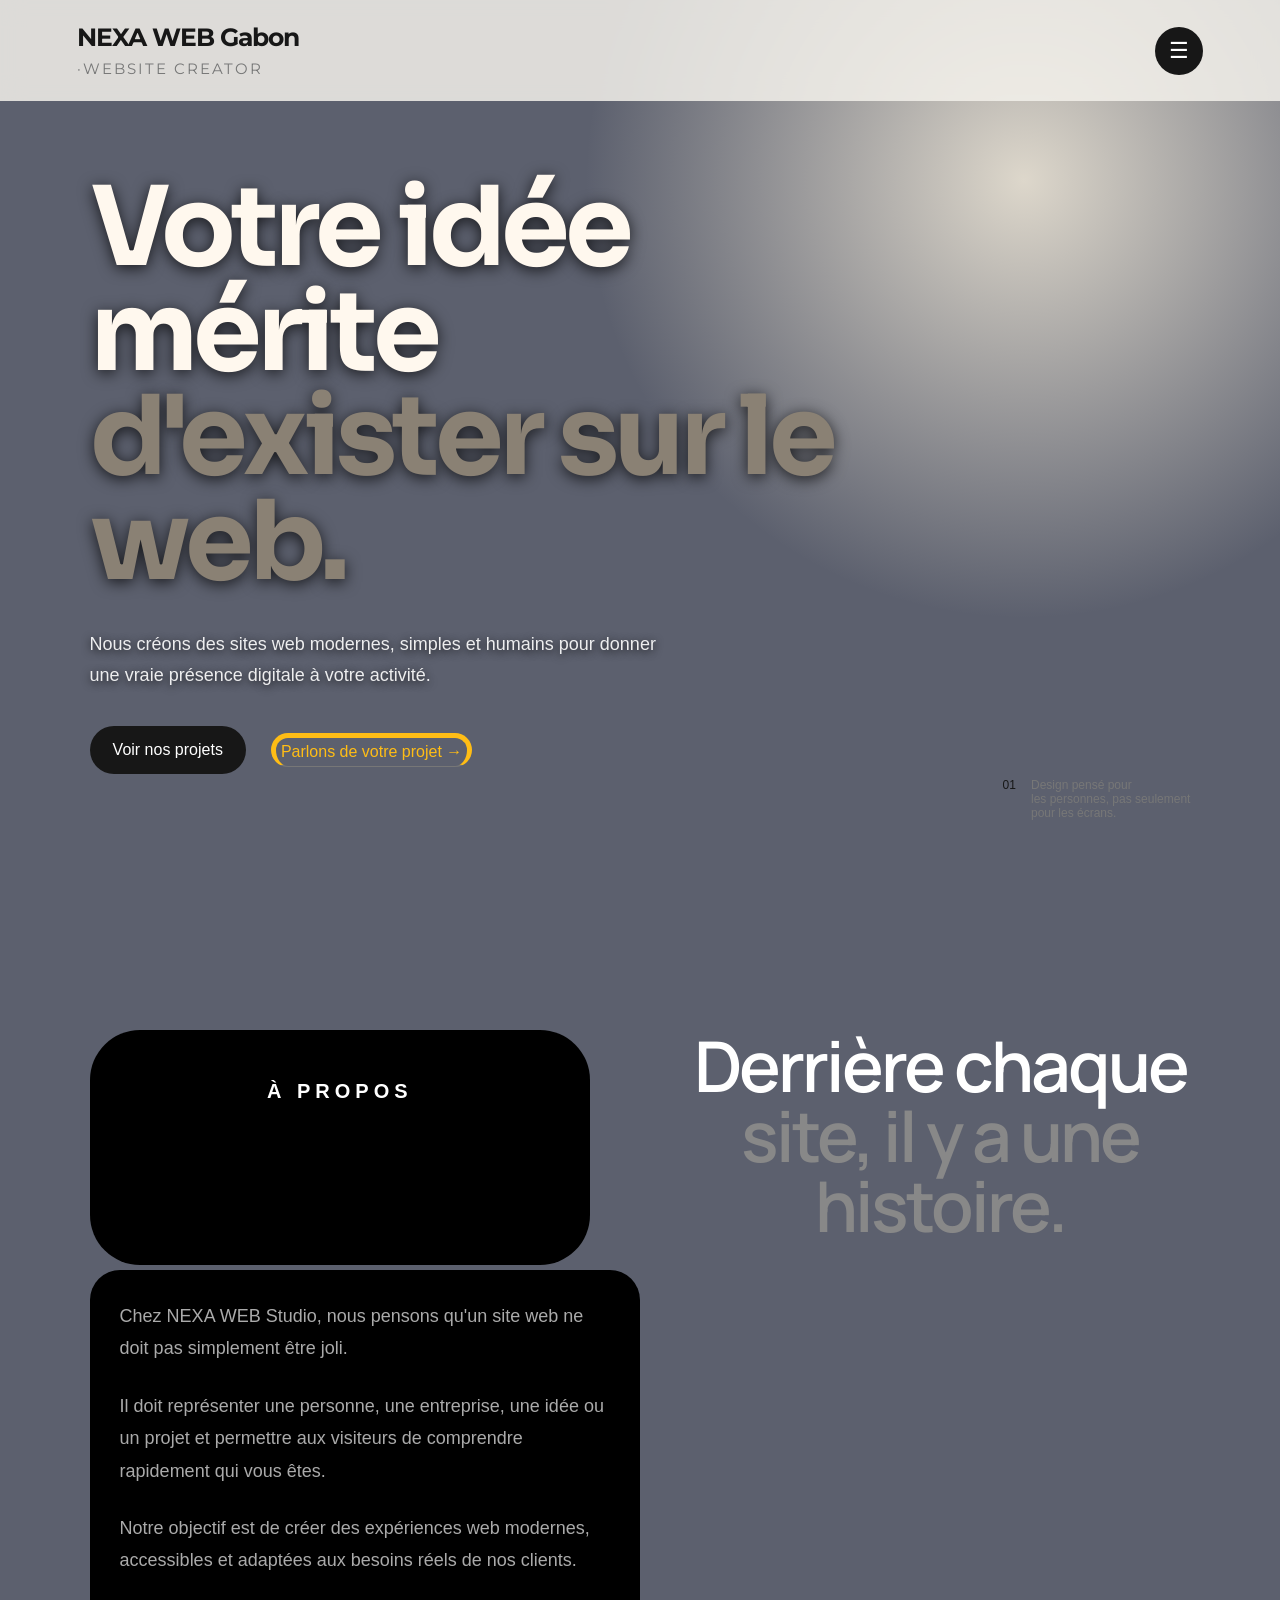
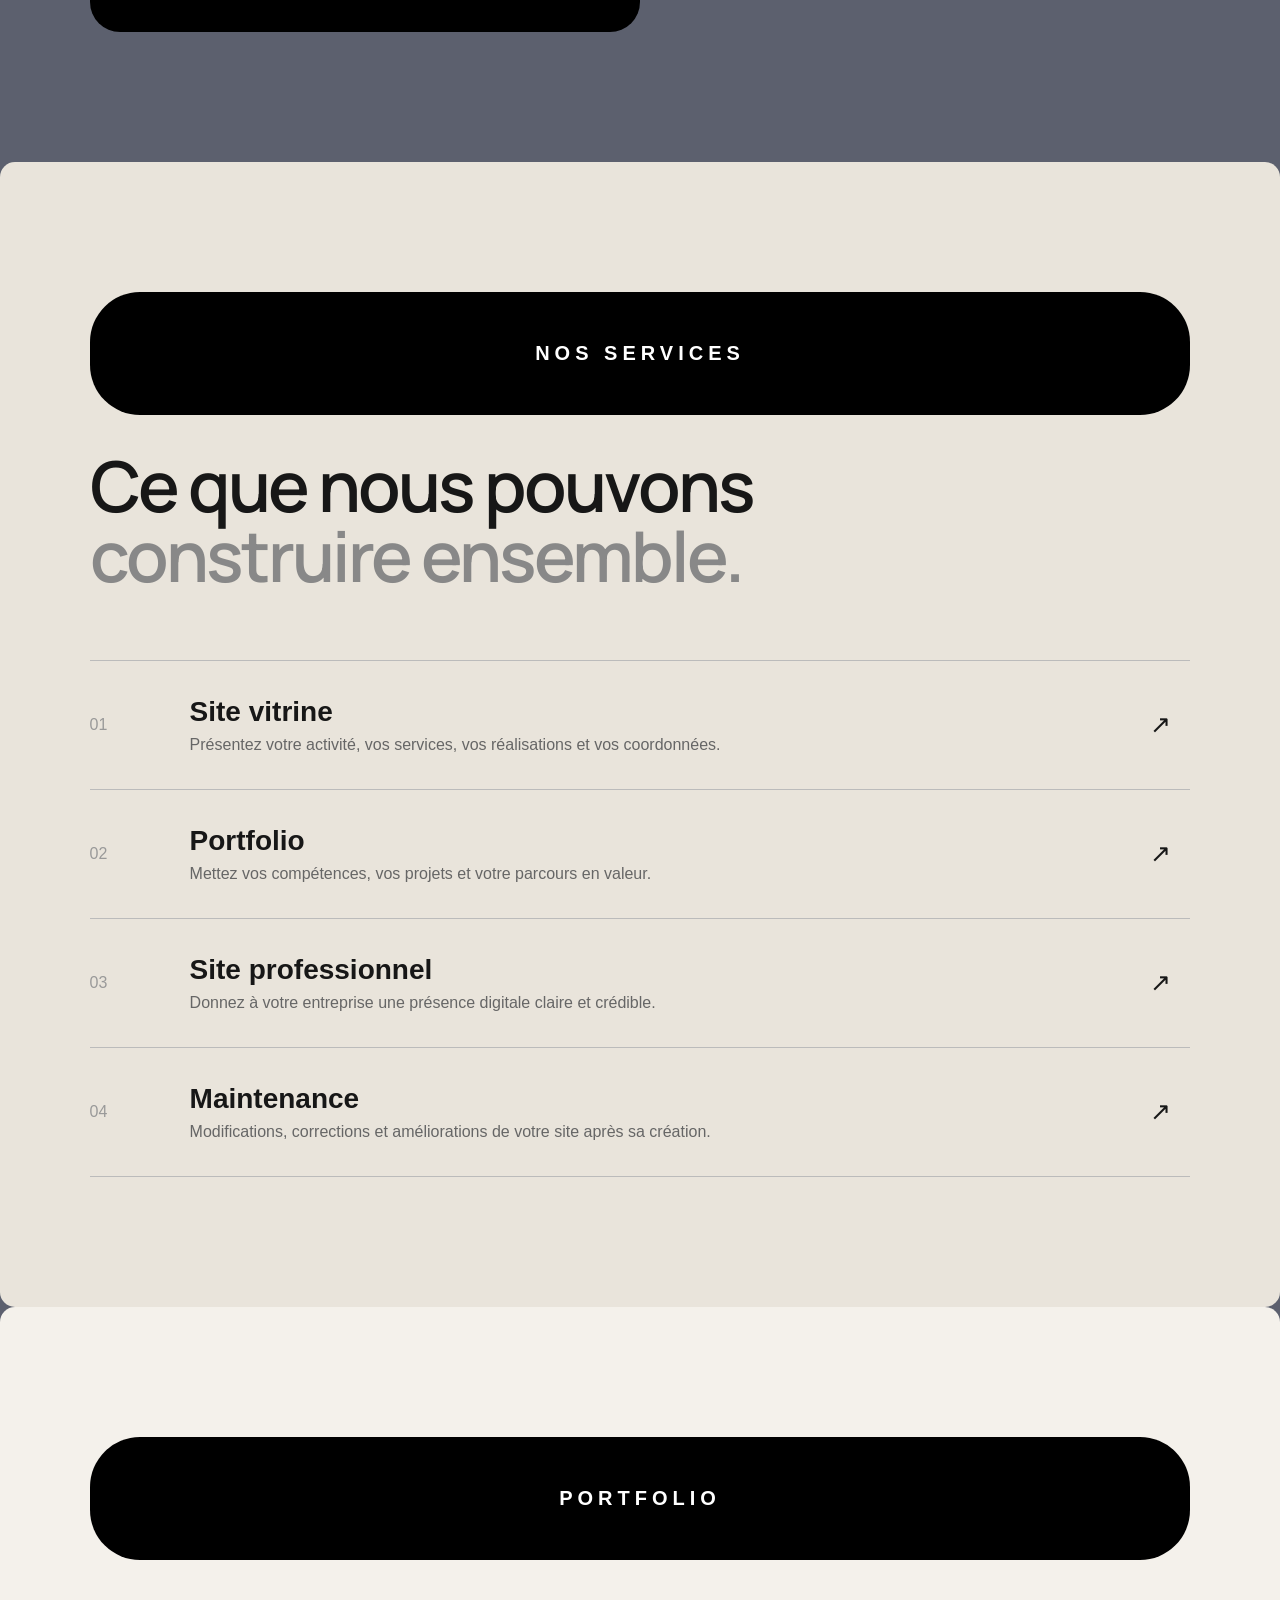
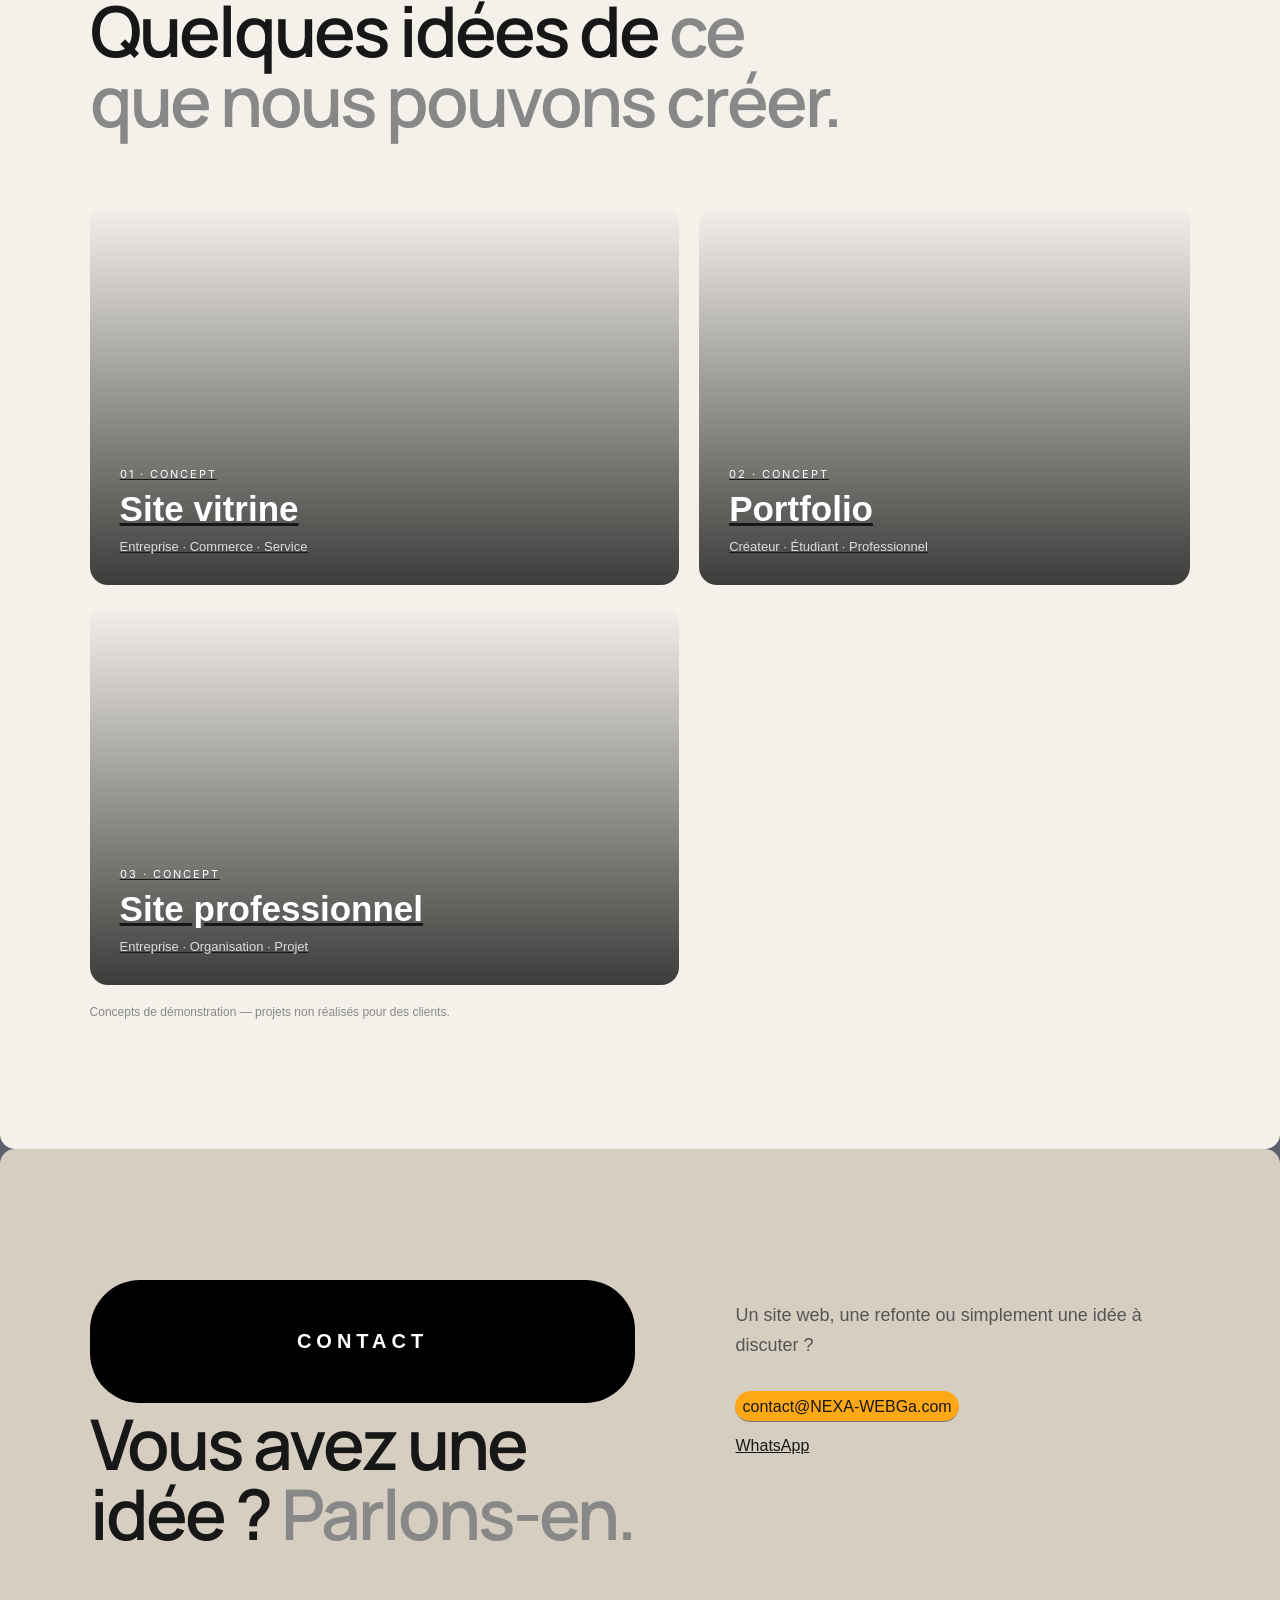
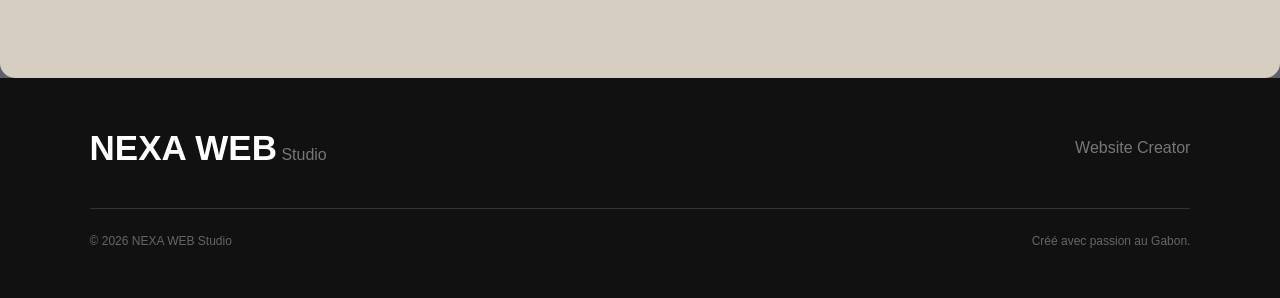
==== index.html @ d73864cb "Add files via upload" ====
<!DOCTYPE html>
<html lang="fr">

<head>
    <meta charset="UTF-8">
    <meta name="viewport" content="width=device-width, initial-scale=1.0">

    <title>NEXA WEB Gabon Studio | Website Creator</title>
<link rel="preconnect" href="https://fonts.googleapis.com">
<link rel="preconnect" href="https://fonts.gstatic.com" crossorigin>

<link href="https://fonts.googleapis.com/css2?family=Inter:wght@400;500;600&family=Manrope:wght@600;700&family=Montserrat:wght@700&family=Sora:wght@700&display=swap" rel="stylesheet">

    <link rel="stylesheet" href="./style.css">
</head>

<body>


<!-- ================= HEADER ================= -->

<header class="header">

    <a href="#accueil" class="logo">
        <strong>NEXA WEB Gabon</strong> <span>·WEBSITE CREATOR</span>
    </a>

    <button class="menu-btn" id="menuBtn" aria-label="Ouvrir le menu">
        ☰
    </button>

</header>


<!-- ================= MENU MOBILE ================= -->

<div class="overlay" id="overlay"></div>

<aside class="side-menu" id="sideMenu">

    <div class="menu-top">

        <div class="menu-logo">
            <strong>NEXA WEB Gabon</strong>
            <span>Studio</span>
        </div>

        <button class="close-btn" id="closeBtn">
            ×
        </button>

    </div>


    <nav>

        <a href="#accueil">
            <span>-</span>
            Accueil
        </a>

        <a href="#apropos">
            <span>-</span>
            À propos
        </a>

        <a href="#services">
            <span>-</span>
            Services
        </a>

        <a href="#portfolio">
            <span>-</span>
            Portfolio
        </a>

        <a href="#contact">
            <span>-</span>
            Contact
        </a>

    </nav>


    <div class="menu-bottom">

        <p>Créons quelque chose<br>qui vous ressemble.</p>

        <a href="#contact">
            Démarrer un projet →
        </a>

    </div>

</aside>


<!-- ================= MAIN ================= -->

<main>


<!-- ================= ACCUEIL ================= -->

<section id="accueil" class="hero">

    <div class="hero-content">
        <h1>
            Votre idée mérite
            <span>d'exister sur le web.</span>
        </h1>

        <p class="hero-text">
            Nous créons des sites web modernes, simples et
            humains pour donner une vraie présence digitale
            à votre activité.
        </p>


        <div class="hero-buttons">

            <a href="#portfolio" class="btn btn-dark">
                Voir nos projets
            </a>

            <a href="#contact" class="text-link">
                Parlons de votre projet →
            </a>

        </div>

    </div>


    <div class="hero-note">

        <span>01</span>

        <p>
            Design pensé pour<br>
            les personnes, pas seulement<br>
            pour les écrans.
        </p>

    </div>

</section>


<!-- ================= À PROPOS ================= -->

<section id="apropos" class="about section">

    <div class="about-content">

            <p class="eyebrow">
                À PROPOS
            </p>

            <h2>
                Derrière chaque
                <span>site, il y a une histoire.</span>
            </h2>
            
        </div>


        <div class="about-text">

            <p>
                Chez NEXA WEB Studio, nous pensons qu'un site web
                ne doit pas simplement être joli.
            </p>

            <p>
                Il doit représenter une personne, une entreprise,
                une idée ou un projet et permettre aux visiteurs
                de comprendre rapidement qui vous êtes.
            </p>

            <p>
                Notre objectif est de créer des expériences
                web modernes, accessibles et adaptées
                aux besoins réels de nos clients.
            </p>
        </div>

    </div>

</section>


<!-- ================= SERVICES ================= -->

<section id="services" class="services section">

    <div class="section-heading">

        <p class="eyebrow">
            NOS SERVICES
        </p>

        <h2>
            Ce que nous pouvons
            <span>construire ensemble.</span>
        </h2>

    </div>


    <div class="services-list">

        <article class="service">

            <span class="service-number">01</span>            

            <div>
                <h3>Site vitrine</h3>

                <p>
                    Présentez votre activité, vos services,
                    vos réalisations et vos coordonnées.
                </p>
            </div>

            <span class="arrow">↗</span>

        </article>


        <article class="service">

            <span class="service-number">02</span>            

            <div>
                <h3>Portfolio</h3>

                <p>
                    Mettez vos compétences, vos projets
                    et votre parcours en valeur.
                </p>
            </div>

            <span class="arrow">↗</span>

        </article>


        <article class="service">

            <span class="service-number">03</span>

            <div>
                <h3>Site professionnel</h3>

                <p>
                    Donnez à votre entreprise une présence
                    digitale claire et crédible.
                </p>
            </div>

            <span class="arrow">↗</span>

        </article>


        <article class="service">

            <span class="service-number">04</span>            

            <div>
                <h3>Maintenance</h3>

                <p>
                    Modifications, corrections et améliorations
                    de votre site après sa création.
                </p>
            </div>

            <span class="arrow">↗</span>

        </article>

    </div>

</section>


<!-- ================= PORTFOLIO ================= -->

<section id="portfolio" class="portfolio section">

    <div class="section-heading">

        <p class="eyebrow">
            PORTFOLIO
        </p>

        <h2>
            Quelques idées de
            <span>ce que nous pouvons créer.</span>
        </h2>

    </div>


    <div class="portfolio-grid">

<a href="portfolio1/index.html">
        <article class="project project-one">

            <div class="project-content">

                <p>01 · CONCEPT</p>

                <h3>Site vitrine</h3>

                <span>
                    Entreprise · Commerce · Service
                </span>

            </div>

        </article>
</a>
<a href="portfolio3/index.html">
        <article class="project project-two">

            <div class="project-content">

                <p>02 · CONCEPT</p>

                <h3>Portfolio</h3>

                <span>
                    Créateur · Étudiant · Professionnel
                </span>

            </div>

        </article>
</a>
<a href="portfolio2/index.html">
        <article class="project project-three">

            <div class="project-content">

                <p>03 · CONCEPT</p>

                <h3>Site professionnel</h3>

                <span>
                    Entreprise · Organisation · Projet
                </span>

            </div>

        </article>
</a>

    </div>

    <p class="portfolio-note">
        Concepts de démonstration — projets non réalisés pour des clients.
    </p>

</section>


<!-- ================= CONTACT ================= -->

<section id="contact" class="contact section">

    <div class="contact-content">

        <div>

            <p class="eyebrow">
                CONTACT
            </p>

            <h2>
                Vous avez une idée ?
                <span>Parlons-en.</span>
            </h2>

        </div>


        <div class="contact-right">

            <p>
                Un site web, une refonte ou simplement
                une idée à discuter ?
            </p>

            <a href="mailto:NEXAWEBGa@gmail.com"
               class="contact-link">
                contact@NEXA-WEBGa.com
            </a>

            <a href="https://wa.me/24166698277?text=Bonjour%20NEXA%20WEB%20Studio%2C%20je%20souhaite%20avoir%20des%20informations." 
   class="whatsapp-btn" 
   target="_blank">
    WhatsApp
</a>

        </div>

    </div>

</section>


</main>


<!-- ================= FOOTER ================= -->

<footer>

    <div class="footer-top">

        <div class="footer-logo">

            <strong>NEXA WEB</strong>

            <span>Studio</span>

        </div>

        <p>
            Website Creator
        </p>

    </div>


    <div class="footer-bottom">

        <p>
            © 2026 NEXA WEB Studio
        </p>

        <p>
            Créé avec passion au Gabon.
        </p>

    </div>

</footer>


<script src="./script.js"></script>

</body>
</html>
---- style.css ----
/* ================= RESET ================= */

* { 
    box-sizing: border-box;
    margin: 0;
    padding: 0;
}

html {
    background-color:#5c606e;
    scroll-behavior: smooth;
}

body {
    font-family: Arial, sans-serif;
    color: #171717;
}

a {
    color: inherit;
}


/* ================= HEADER ================= */

.header {
    position: fixed;

    top: 0;
    left: 0;

    width: 100%;

    z-index: 100;

    display: flex;
    align-items: center;
    justify-content: space-between;

    padding: 25px 6%;

    background: rgba(244, 241, 235, 0.85);

    backdrop-filter: blur(12px);
}

.logo {
    font-family: 'Montserrat',sans-serif;
    font-weight:700;
    display: flex;
    flex-direction: column;
    text-decoration: none;
    line-height: 1;
    align-items: baseline;
    gap: 5px;
    text-decoration: none;
}

.logo strong {
    font-size: 25px;
    font-weight:700;
    letter-spacing: -1px;
}

.logo span {
    margin-top: 6px;
    font-size: 15px;
    font-weight: 400;
    color: #777;
    letter-spacing: 2px;
    text-transform: uppercase;
}


.menu-btn {
    width: 48px;
    height: 48px;

    border: none;
    border-radius: 50%;

    color: white;
    background: #171717;

    font-size: 22px;

    cursor: pointer;

    transition: .3s;
}

.menu-btn:hover {
    transform: rotate(5deg) scale(1.05);
}


/* ================= MENU ================= */

.side-menu {
    position: fixed;

    top: 0;
    right: 0;

    width: min(430px, 90%);

    height: 100vh;

    z-index: 300;

    display: flex;
    flex-direction: column;

    padding: 30px;

    background: #171717;
    color: white;

    transform: translateX(100%);

    transition: transform .45s cubic-bezier(.77, 0, .18, 1);
}

.side-menu.open {
    transform: translateX(0);
}


.overlay {
    position: fixed;

    inset: 0;

    z-index: 200;

    background: rgba(0,0,0,.45);

    opacity: 0;
    visibility: hidden;

    transition: .3s;
}

.overlay.show {
    opacity: 1;
    visibility: visible;
}


.menu-top {
    display: flex;
    align-items: center;
    justify-content: space-between;
}

.menu-logo strong {
    font-size: 25px;
}

.menu-logo span {
    color: #999;
}


.close-btn {
    width: 45px;
    height: 45px;

    border: 1px solid #555;
    border-radius: 50%;

    background: transparent;
    color: white;

    font-size: 28px;

    cursor: pointer;
}


.side-menu nav {
    display: flex;
    flex-direction: column;

    margin-top: 70px;
}

.side-menu nav a {
    display: flex;
    align-items: center;
    gap: 20px;

    padding: 18px 0;

    border-bottom: 1px solid #333;

    text-decoration: none;

    font-size: 28px;

    transition: .3s;
}

.side-menu nav a span {
    color: #777;
    font-size: 12px;
}

.side-menu nav a:hover {
    padding-left: 10px;
    color: #aaa;
}


.menu-bottom {
    margin-top: auto;

    border-top: 1px solid #333;

    padding-top: 25px;
}

.menu-bottom p {
    color: #999;
    margin-bottom: 20px;
}

.menu-bottom a {
    text-decoration: none;
}


/* ================= GENERAL ================= */

.section {
    padding: 130px 7%;
}

.eyebrow {
    background-color: black;
    border-radius: 50px;
    text-align:center;
    margin-top:0;
    margin-bottom: 5px;
    color: #FFFFFF;
    text-shadow: 0 2px 8px rgba(0,0,0,0.7); 
    padding:50px;
    font-size: 20px;
    font-weight: bold;
    letter-spacing: 5px;
}

.section-number {
    margin-bottom: 30px;
    color: #999;
    font-size: 13px;
}


/* ================= HERO ================= */

.hero {
    min-height: 100vh;
    position: relative;
    display: flex;
    align-items: center;
    padding: 150px 7% 100px;
    background:radial-gradient(circle at 80% 20%,#ddd7cb,transparent 35%);
}

.hero-content {
    max-width: 900px;
}

.hero h1 {
font-family: 'Sora', sans-serif;
    font-weight: 700;
    max-width: 850px;
    color: #FFF8EE;
    text-shadow: 0 3px 15px rgba(0,0,0,0.75);
    font-size: clamp(55px, 9vw, 110px);
    line-height: .95;
    letter-spacing: -5px;
}

.hero h1 span {
    display: block;
    color: #8a8174;
}

.hero-text {
    max-width: 600px;
    color: rgba(255,255,255,0.9);
    text-shadow: 0 2px 8px rgba(0,0,0,0.8);
    margin: 35px 0;
    font-size: 18px;
    line-height: 1.7;
}

.hero-buttons {
    display: flex;
    align-items: center;
    gap: 25px;

    flex-wrap: wrap;
}

.btn {
    display: inline-block;

    padding: 15px 23px;

    border-radius: 50px;

    text-decoration: none;

    transition: .3s;
}

.btn-dark {
    background: #171717;
    color: white;
}

.btn-dark:hover {
    transform: translateY(-4px);
}

.text-link {
    background: transparent;
    color:#ffbd15;
    text-decoration: none;
    border:5px solid #ffbd15;
    border-radius: 50px;
    border-bottom: 1px solid #777;
    padding : 5px;
    padding-bottom: 5px;
}

.hero-note {
    position: absolute;

    right: 7%;
    bottom: 80px;

    display: flex;
    gap: 15px;

    color: #777;

    font-size: 12px;
}

.hero-note span {
    color: #171717;
}


/* ================= ABOUT ================= */

.about {
    background:#5c606e;
    color: white;
}
.about-content {
    display: grid;
    grid-template-columns: 1fr 1fr;
    text-align: center;
    gap: 100px;
}
h2{
    font-family: 'Manrope', sans-serif;
    font-weight:600;
}
.about h2,
.section-heading h2,
.contact h2 {
    max-width: 750px;

    font-size: clamp(40px, 6vw, 70px);

    line-height: 1;

    letter-spacing: -3px;
}

.about-content h2 {
    margin-bottom: 30px;
}


.about h2 span,
.section-heading h2 span,
.contact h2 span {
    color: #888;
}

.about-text {
background-color :black ;
border-radius: 30px;
padding:30px;
    max-width: 550px;
}

.about-text p {
    margin-bottom: 25px;

    color: #aaa;

    font-size: 18px;

    line-height: 1.8;
}


/* ================= SERVICES ================= */

.services {
    background: #e9e4db;
    border-radius :15px ;
}

.section-heading {
    margin-bottom: 70px;
}

.services-list {
    border-top: 1px solid #bbb;
}

.service {
    display: grid;

    grid-template-columns: 80px 1fr 40px;

    align-items: center;

    gap: 20px;

    padding: 35px 0;

    border-bottom: 1px solid #bbb;

    transition: .3s;
}
.section-heading h2{
    padding-top: 30px;
}

.service:hover {
    padding-left: 15px;
}

.service-number {
    color: #999;
}
.service h3 {
    margin-bottom: 8px;

    font-size: 28px;
}

.service p {
    max-width: 600px;

    color: #666;
}

.arrow {
    font-size: 25px;
}


/* ================= PORTFOLIO ================= */

.portfolio {
    background: #f4f1eb;
    border-radius:15px;
}

.portfolio-grid {
    display: grid;

    grid-template-columns: 1.2fr 1fr;

    gap: 20px;
}

.project {
    min-height: 380px;

    position: relative;

    overflow: hidden;

    display: flex;
    align-items: flex-end;

    padding: 30px;

    border-radius: 18px;

    background-size: cover;
    background-position: center;

    color: white;

    transition: .4s;
}

.project:hover {
    transform: translateY(-8px);
}

.project::before {
    content: "";

    position: absolute;

    inset: 0;

    background: linear-gradient(
        transparent,
        rgba(0,0,0,.75)
    );
}

.project-content {
    position: relative;

    z-index: 1;
}

.project-content p {
    margin-bottom: 8px;
    font-family: 'Inter', sans-serif;
    font-weight: 400;
    font-size: 11px;
    letter-spacing: 2px;
}

.project-content h3 {
    font-size: 35px;

    margin-bottom: 8px;
}

.project-content span {
    color: #ddd;
    font-size: 13px;
}

.project-one {
    background-image: url("portfolio1/mode.jpg");
}

.project-two {
    background-image: url("portfolio3/restaurant.jpg");
}

.project-three {
    background-image: url("portfolio2/construction.jpg");

    grid-column: span 2;
}

.portfolio-note {
    margin-top: 20px;

    color: #888;

    font-size: 12px;
}


/* ================= CONTACT ================= */

.contact {
    background: #d6cec0;
    border-radius :15px ;
     
}

.contact-content {
    display: grid;
    min-height: auto;
    height:auto;
    padding-top:1px;
    grid-template-columns: 1.2fr 1fr;
    gap: 100px;
}

.contact-right {
    padding-top: 20px;
}

.contact-right p {
    max-width: 450px;

    margin-bottom: 30px;

    color: #555;

    font-size: 18px;

    line-height: 1.7;
}

.contact-link {
    display: block;
    background-color:#ffa815;
    border-radius:30px;
    padding:7px;
    width: fit-content;
    margin-bottom: 15px;

    padding-bottom: 5px;

    border-bottom: 1px solid #777;

    text-decoration: none;
}


/* ================= FOOTER ================= */

footer {
    padding: 50px 7%;

    background: #111;
    color: white;
}

.footer-top {
    display: flex;

    justify-content: space-between;
    align-items: center;

    padding-bottom: 40px;

    border-bottom: 1px solid #333;
}

.footer-logo strong {
    font-size: 35px;
}

.footer-logo span {
    color: #777;
}

.footer-top p {
    color: #777;
}

.footer-bottom {
    display: flex;

    justify-content: space-between;

    padding-top: 25px;

    color: #666;

    font-size: 12px;
}


/* ================= MOBILE ================= */

@media (max-width: 700px) {

    .header {
    border-radius :150px;
        padding: 20px 5%;
    }

    .section {
        padding: 90px 6%;
    }

    .hero {
    position: relative;
    min-height: 700px;    
    overflow: hidden;
 
    background-image: url("nexa.jpg");
    border-radius: 10px;
    background-size: cover;
    background-repeat: no-repeat ;
    background-position: center;
        padding: 140px 6% 100px;
    }

    .hero h1 {
        letter-spacing: -3px;
    }

    .hero-note {
        display: none;
    }

    .about-content,
    .contact-content {
        grid-template-columns: 1fr;

        gap: 50px;
    }
.whatsapp-btn{
    color:black;
    text-decoration:none;
    padding:7px;
    background-color: green;
    border-radius:30px;
}
    .service {
        grid-template-columns: 40px 1fr;
    }

    .arrow {
        display: none;
    }

    .portfolio-grid {
        grid-template-columns: 1fr;
    }

    .project {
        min-height: 330px;
    }

    .project-three {
        grid-column: span 1;
    }

    .footer-top,
    .footer-bottom {
        flex-direction: column;

        align-items: flex-start;

        gap: 15px;
    }

}
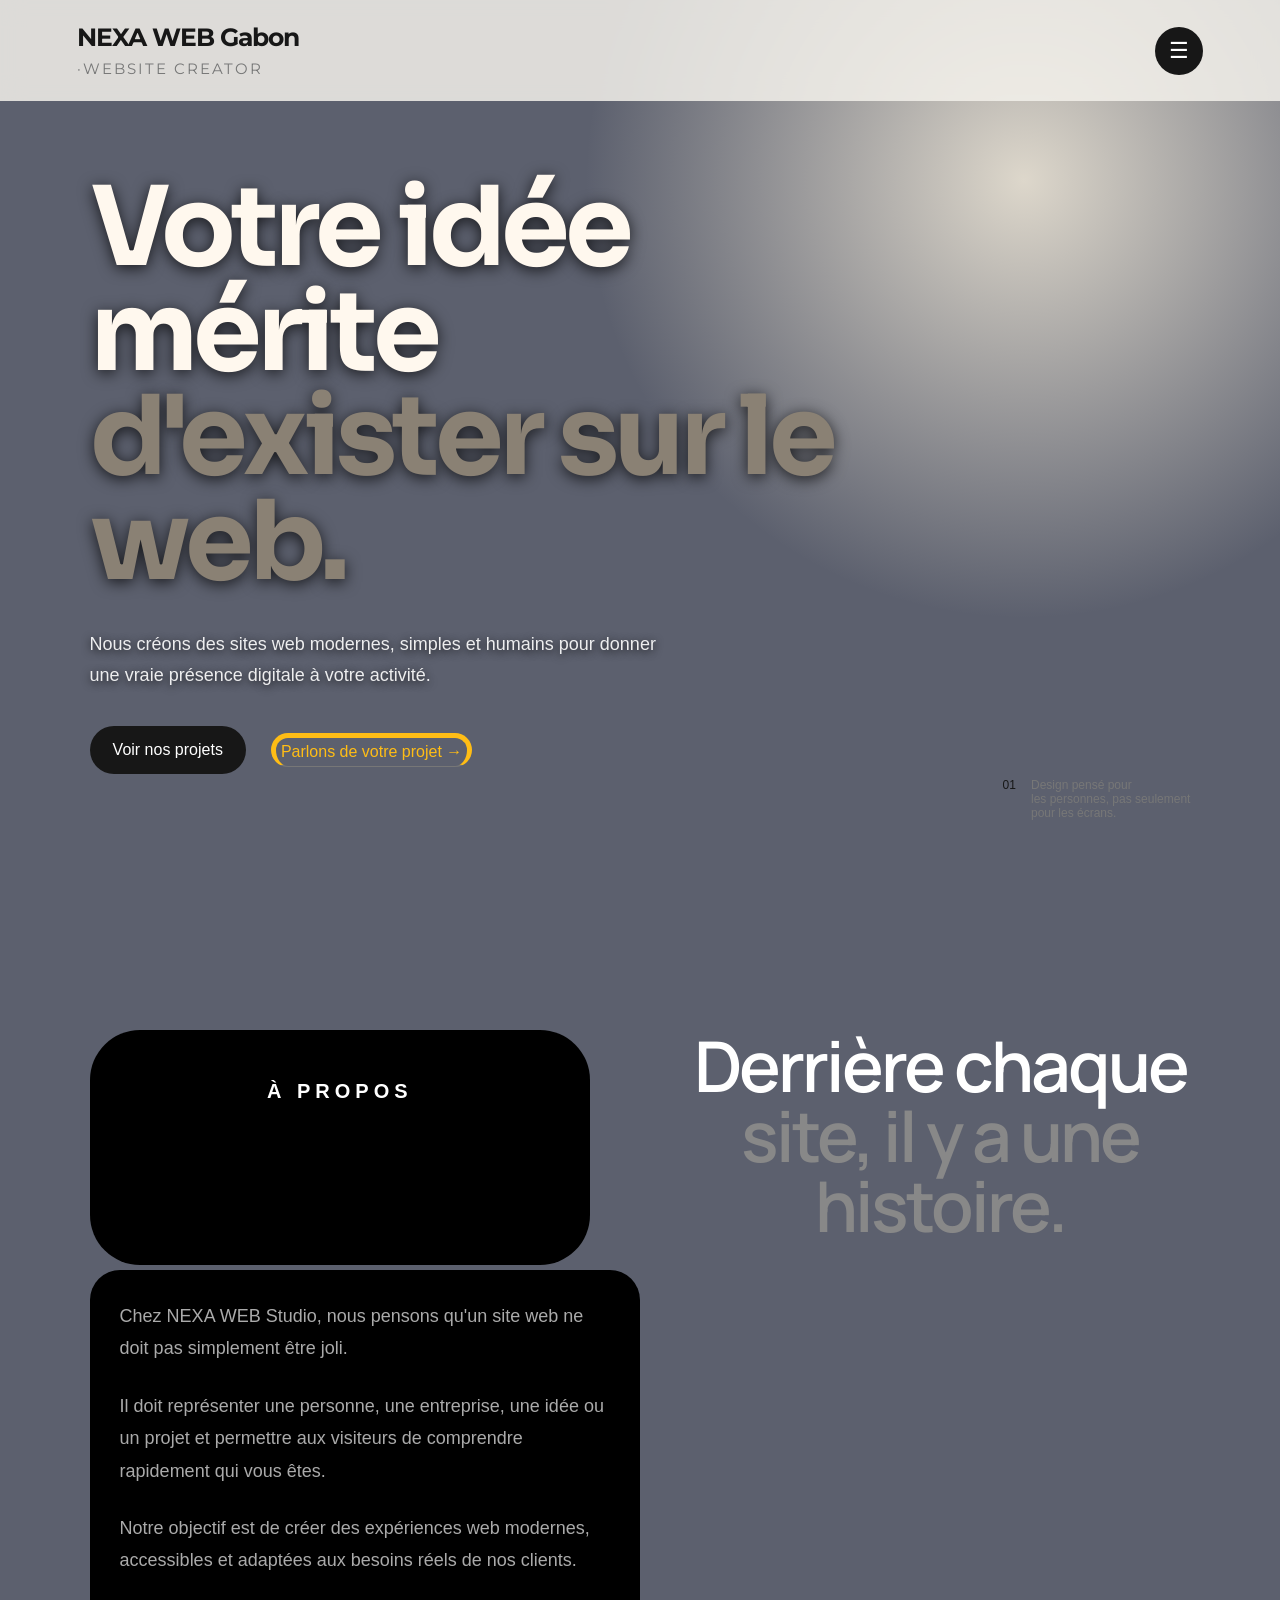
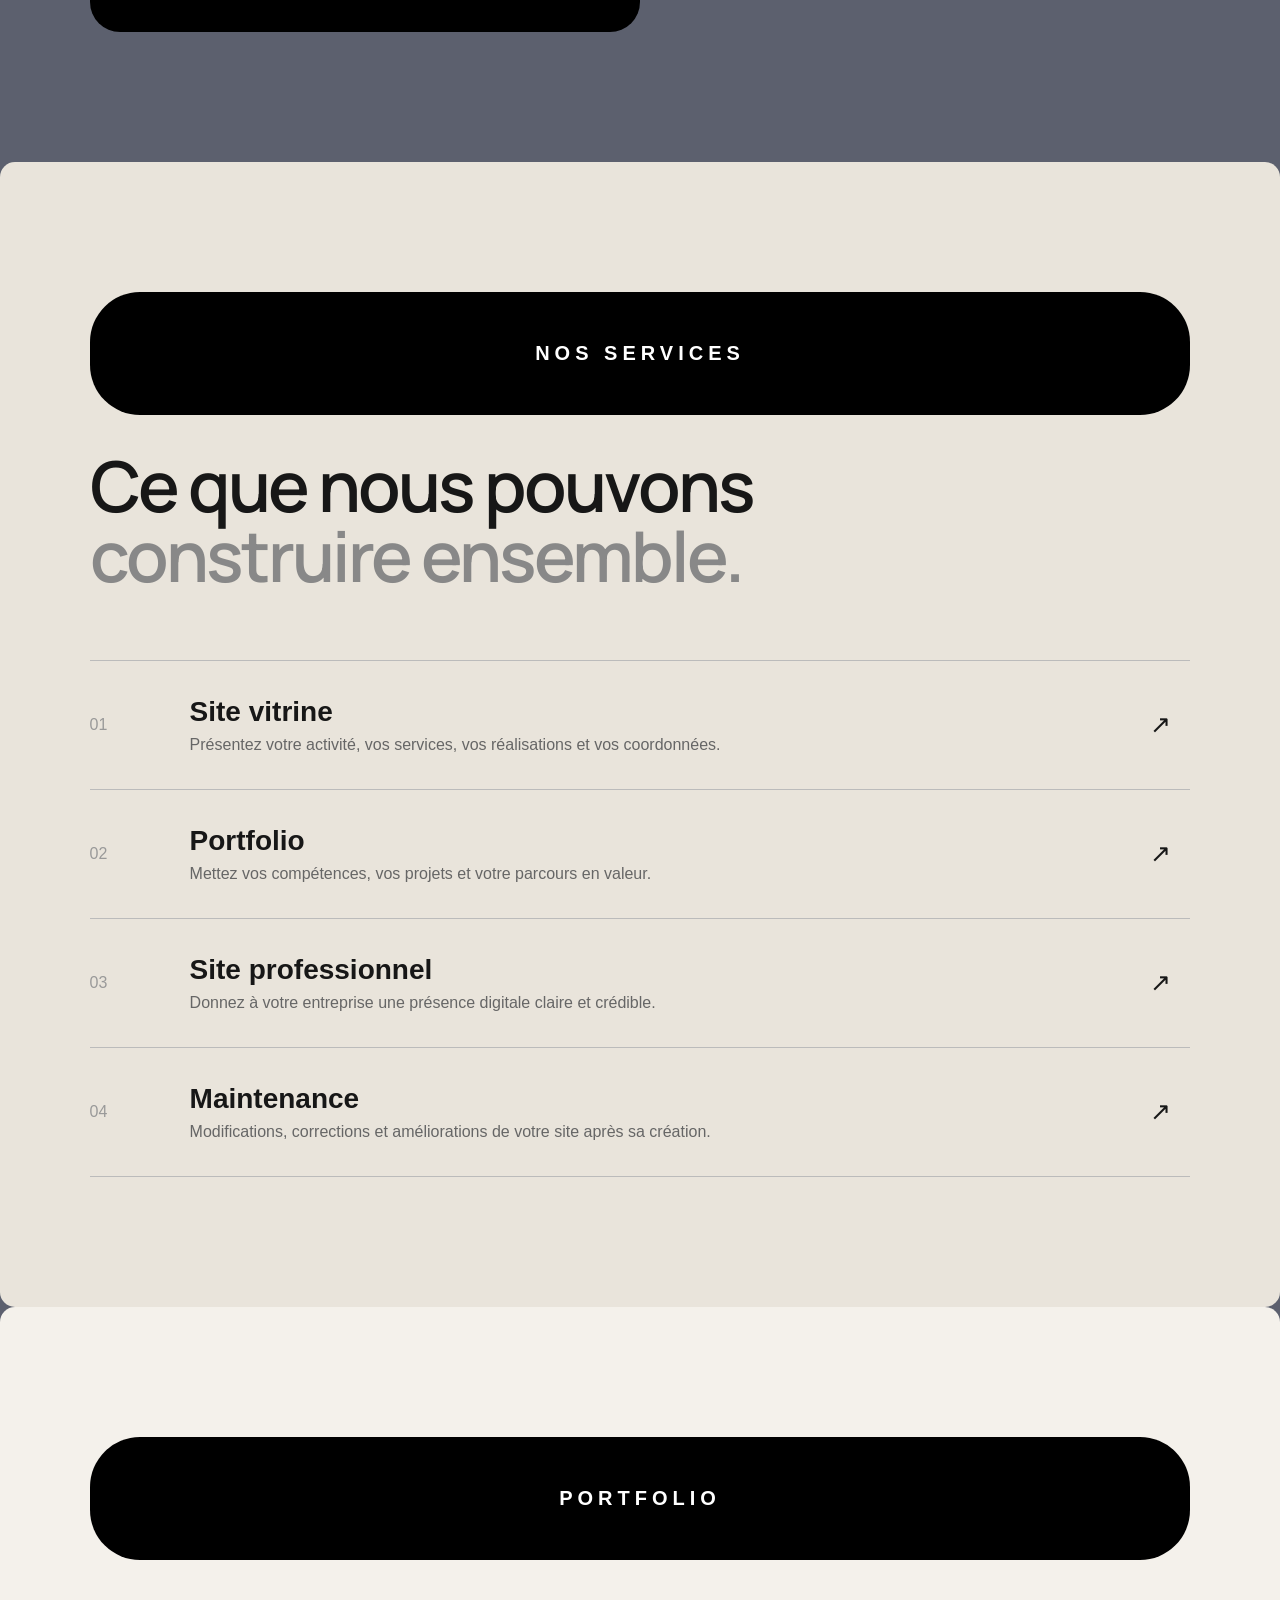
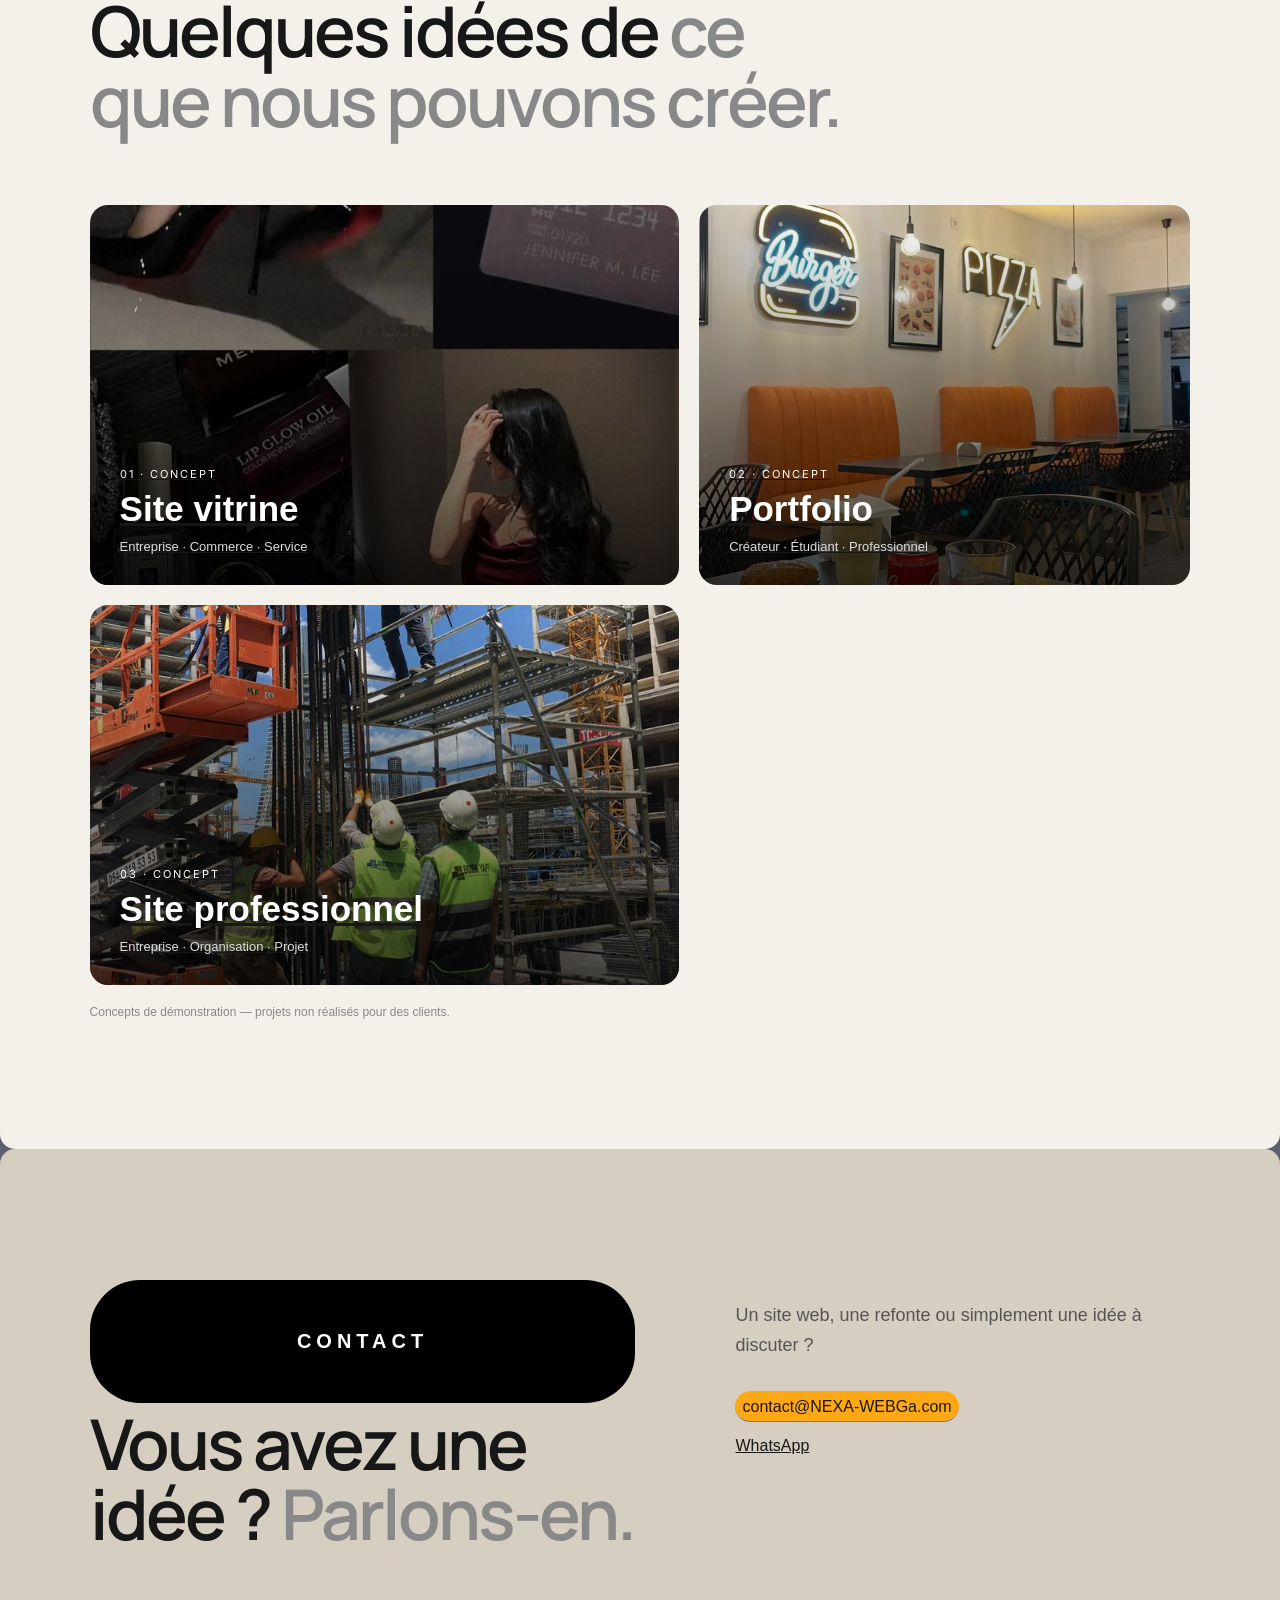
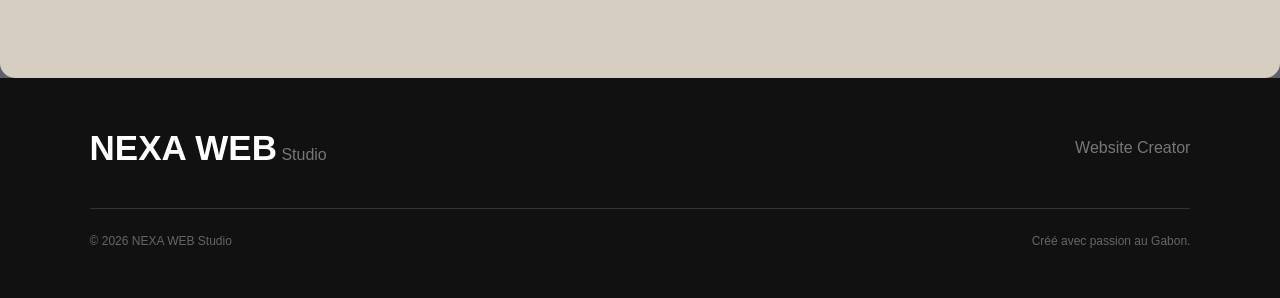
==== commit bb6dd7c5: "Add files via upload" ====
--- a/index.html
+++ b/index.html
@@ -5,7 +5,11 @@
     <meta charset="UTF-8">
     <meta name="viewport" content="width=device-width, initial-scale=1.0">
 
-    <title>NEXA WEB Gabon Studio | Website Creator</title>
+    <title>NEXA WEB Gabon | Création de sites web au Gabon</title>
+
+<meta name="description"
+content="NEXA WEB crée des sites web modernes pour les entreprises et commerces au Gabon.">
+
 <link rel="preconnect" href="https://fonts.googleapis.com">
 <link rel="preconnect" href="https://fonts.gstatic.com" crossorigin>
 
